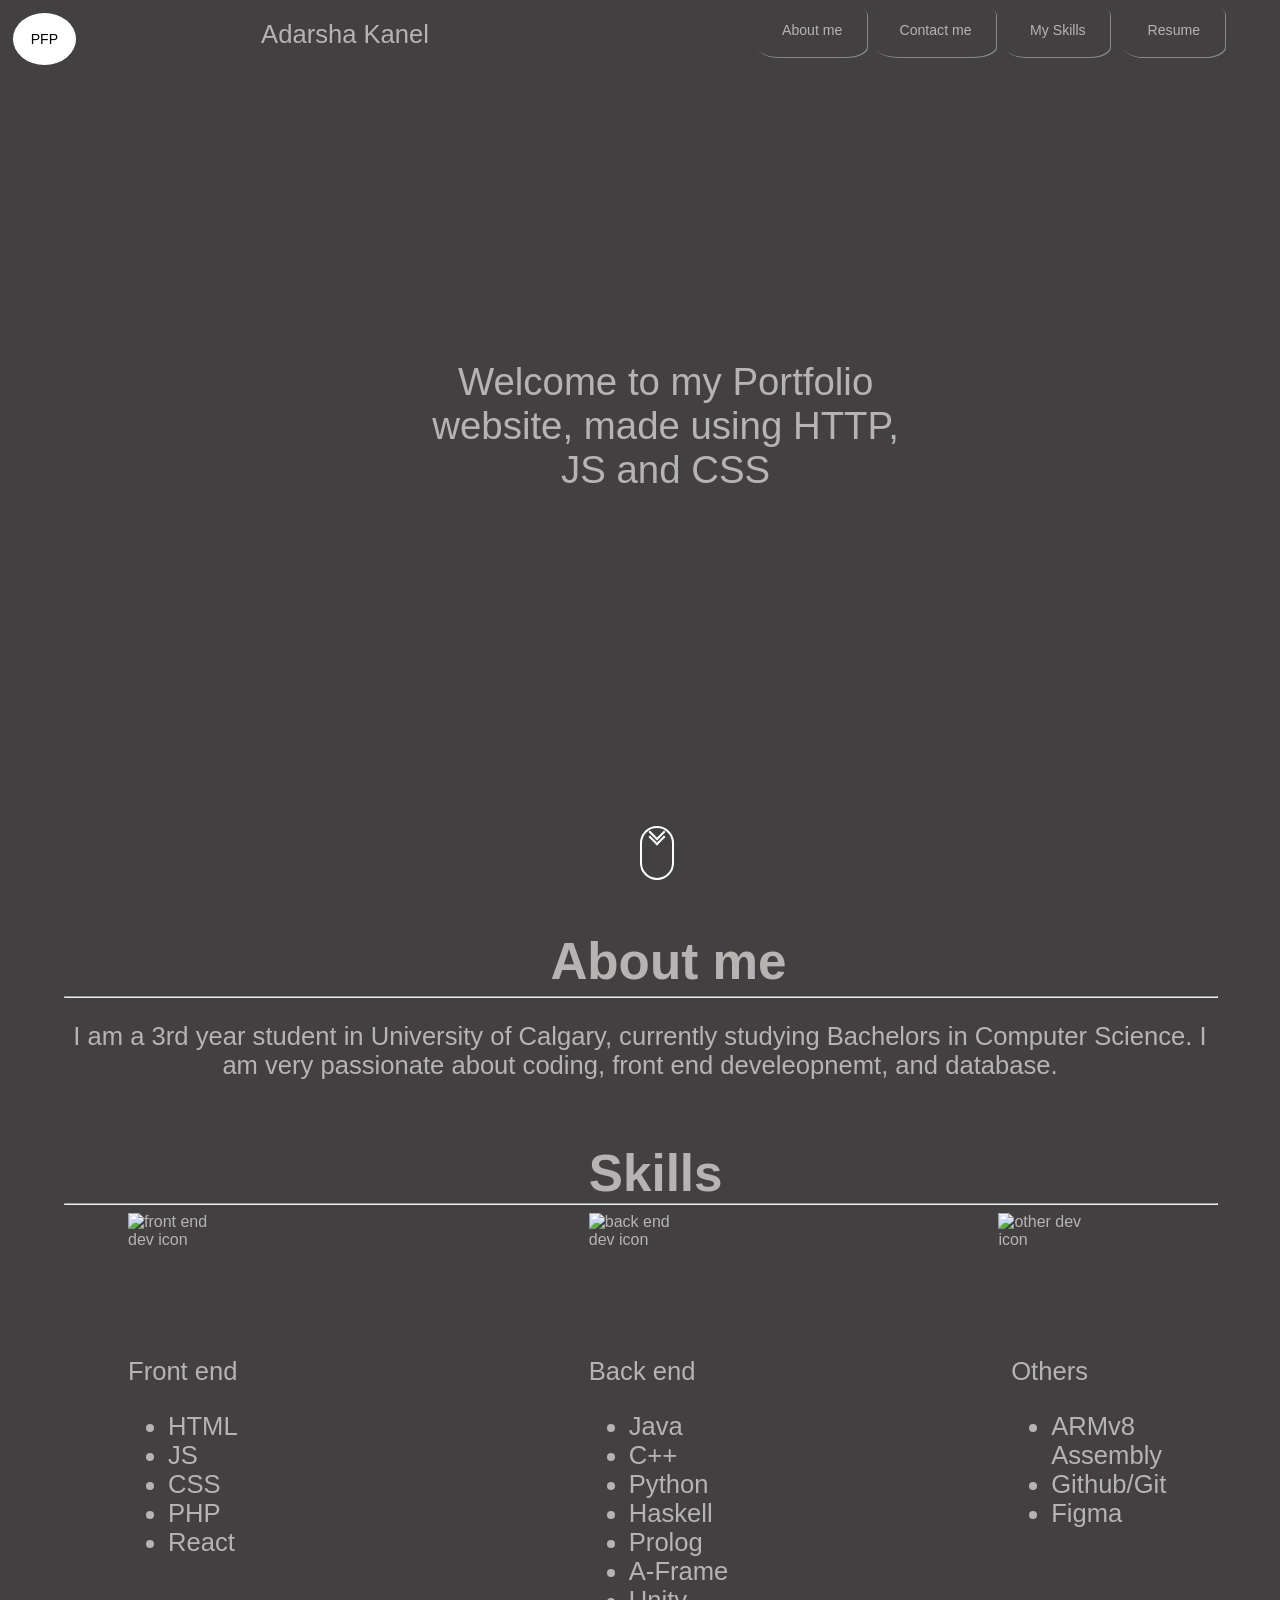
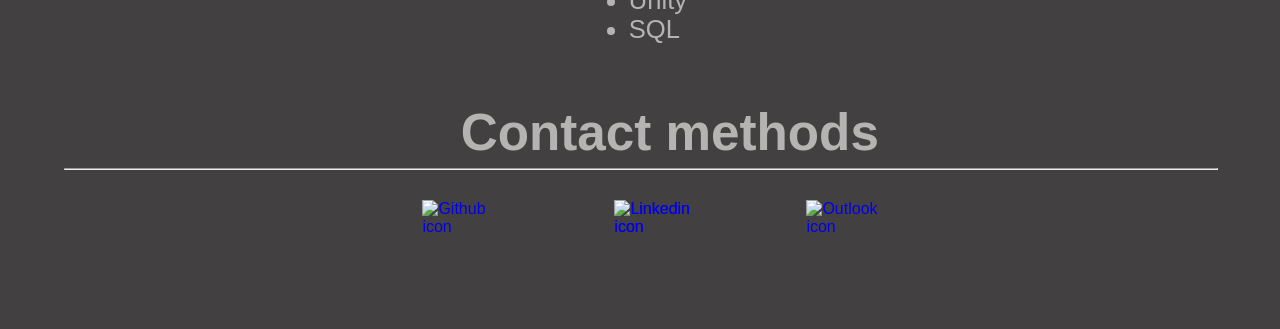
==== index.html @ b249b9e1 "commit" ====
<!DOCTYPE html>
<html lang="en">

<head>
    <meta charset="UTF-8">
    <meta http-equiv="X-UA-Compatible" content="IE=edge">
    <meta name="viewport" content="width=device-width, initial-scale=1.0">
    <link rel="stylesheet" href="styles.css">
    <title>Document</title>
</head>

<body id="top" onLoad="window.scroll(5, 0)" class="WebContainer">
    <header>
        <nav class="navigator">
            <a href="#top" class="navi">
                <div class="pfp"> PFP</div>
            </a>
            <a href="#ct" class="navi">
                <div class="header_icon1" id="contact"> Contact me </div>
            </a>
            <a href="#scroll" class="navi">
                <div class="header_icon2" id="about"> About me</div>
            </a>
            <a href="#about_description" class="navi">
                <div class="header_icon3" id="skills"> My Skills</div>
            </a>
            <a href="resume.pdf" class="navi" target="_blank">
                <div class="header_icon4" id="resume">Resume</div>
            </a>
            <div class="name">
                <p>Adarsha Kanel</p>
            </div>
        </nav>

    </header>
    <div class="intro">Welcome to my Portfolio website, made using HTTP, JS and CSS </div>
    <a href="#scroll" class="navi">
        <div class="scroll_down" id="scroll"></div>
    </a>
    <div class="my_info" id="About2">
        <h1 id="about_title">About me</h1>
        <hr id="lines">
        <p id="about_description">I am a 3rd year student in University of Calgary, currently studying
            Bachelors in Computer
            Science. I am very passionate about coding,
            front end develeopnemt, and database.</p>
        <h2 id="sk">Skills</h2>
        <hr id="line">
        <div id="front_image"><img
                src="https://cdn1.iconfinder.com/data/icons/creative-design-honey-vol-2/64/WEB_DESIGN-512.png"
                alt="front end dev icon" id="actual_img"></div>
        <div id="back_end_image"><img
                src="https://ernestogaldamez.com/wp-content/uploads/2018/08/blubird-department-icon-webdevelopment.png"
                alt="back end dev icon" id="actual_img"></div>
        <div id="other_image"><img src="https://cdn.iconscout.com/icon/free/png-256/developer-2309906-1943816.png"
                alt="other dev icon" id="actual_img"></div>
        <div id="inline">
            <p>Front end</p>
            <ul id="inline_column1">
                <li>HTML</li>
                <li>JS</li>
                <li>CSS</li>
                <li>PHP</li>
                <li>React</li>
            </ul>
        </div>
        <div id="inline2">
            <p>Back end</p>
            <ul>
                <li>Java</li>
                <li>C++</li>
                <li>Python</li>
                <li>Haskell</li>
                <li>Prolog</li>
                <li>A-Frame</li>
                <li>Unity</li>
                <li>SQL</li>
            </ul>
        </div>
        <div id="inline3">
            <p>Others</p>
            <ul>
                <li>ARMv8 Assembly</li>
                <li>Github/Git</li>
                <li>Figma</li>
            </ul>
        </div>
        <h2 id="ct">Contact methods</h2>
        <hr id="line2">
        <a href="https://github.com/adarshakanel" target="_blank">
            <div id="git">
                <img src="https://image.flaticon.com/icons/png/512/25/25231.png" alt="Github icon" id="contact_img">
            </div>
        </a>

        <a href="https://www.linkedin.com/in/adarsha-kanel-841274207/" target="_blank">
            <div id="linked">
                <img src="https://image.flaticon.com/icons/png/512/174/174857.png" alt="Linkedin icon" id="contact_img">
            </div>
        </a>

        <a href="https://www.linkedin.com/in/adarsha-kanel-841274207/" target="_blank">
            <div id="linked">
                <img src="https://image.flaticon.com/icons/png/512/174/174857.png" alt="Linkedin icon" id="contact_img">
            </div>
        </a>
        <a href="mailto: adarsha.kanel@ucalgary.ca" target="_blank">
            <div id="outlook">
                <img src="https://findicons.com/files/icons/2795/office_2013_hd/2000/outlook.png" alt="Outlook icon"
                    id="contact_img">
            </div>
        </a>
        <div class="footer_indent"></div>
    </div>
</body>

</html>
---- styles.css ----
body{
    margin:0px;
    background-color: rgb(66, 64, 64);
    color: rgb(182, 179, 179);
    background-image:url(https://images.unsplash.com/photo-1547149600-a6cdf8fce60c?ixid=MnwxMjA3fDB8MHxwaG90by1wYWdlfHx8fGVufDB8fHx8&ixlib=rb-1.2.1&auto=format&fit=crop&w=634&q=80);
    font-family: sans-serif ;
}

.WebContainer{
    width:100%;
    height:auto;
}

.navigator{
    position: fixed;
    padding: 1%;
    z-index: 2;
    width:100%;
    background-image:url(https://images.unsplash.com/photo-1547149600-a6cdf8fce60c?ixid=MnwxMjA3fDB8MHxwaG90by1wYWdlfHx8fGVufDB8fHx8&ixlib=rb-1.2.1&auto=format&fit=crop&w=634&q=80);
    margin: 0%, 100%, 10%, 100%;
    font-size: 1.1vw;

}

.navigator .pfp{
    display: inline-block;
    position: relative;
    background-color: white;
    transition: .5s;
    padding: 1.4% 1.4% 1.4% 1.4%;
    border-radius: 50%;
    top:0%;
}

.navigator .name{
    position: absolute;
    display: inline-block;
    font-size: 2vw;
    left: 20%;
    margin: -1% 0 0 0;
    top: 10%;

}

.navigator .header_icon1, .navigator .header_icon2, .navigator .header_icon3, .navigator .header_icon4{
    display: inline-block;
    position: absolute;
    color: rgb(182, 179, 179);
    transition: .5s ease-in-out;
    padding: 1.4% 1.9% 1.4% 1.9%;
    border-radius: 20%;
    margin: 0% 5% 0 0;
    box-shadow: 1px 1px #888888;
    top: 5%;

}

.navigator .header_icon1{
    left: 67%;

}
.navigator .header_icon2{
    left: 58%;

}
.navigator .header_icon3{
    left: 77%;

}
.navigator .header_icon4{
    left: 86%;
}
.pfp:hover{
    transform:scale(1.1);
}

html {
    scroll-behavior: smooth;
}

.navi{
    text-decoration: none;
    color: black;
}

.header_icon1:hover, .header_icon2:hover, .header_icon3:hover, .header_icon4:hover{
    transform:scale(1.1);
    color:rgb(177, 90, 9);
    text-shadow: 0.05vw 0.05vw rgb(7, 0, 0);
}

.header_icon1:after, .header_icon2:after, .header_icon3:after, .header_icon4:after{
    content: '';
    display: block;
    height: 0.01vw;
    width: 0;
    background: transparent;
    transition: width 1s ease, background-color .5s ease;
}

.header_icon1:hover:after, .header_icon2:hover:after, .header_icon3:hover:after, .header_icon4:hover:after{
    width: 100%;
    background:rgb(177, 90, 9);
    transition: width 0.6s ease, background-color .5s ease;
}

.header_icon1:active, .header_icon2:active, .header_icon3:active, .header_icon4:active{
    background-color:rgb(133, 112, 112);
}

.intro{
    position: absolute;
    left: 32%;
    padding: 0 0 30% 0;
    top: 40%;
    font-size: 3vw;
    width: 40%;
    text-align: center;
}


.my_info{
    position:absolute;
    padding: 5% 0 0 0;
    top:105%;
    width: 100%;
}

.my_info #about_title{
    position: absolute;
    left: 43%;
    top: 0%;
    margin: -1% 0 10% 0;
    font-size: 4vw;
}

.my_info #lines{
    position:absolute;
    top: 0%;
    width: 90%;
    margin: 4% 15% 0 5%;
}

.my_info #about_description{
    margin: 1% 5% 5% 5%;
    font-size: 2vw;
    text-align: center;
}

.my_info #sk{
    position:absolute;
    left: 46%;
    margin: 0 0 50px 0;
    top: 100%;
    font-size: 4vw;

}
.my_info #line{
    position:absolute;
    top: 130%;
    width: 90%;
    margin: 0% 15% 0 5%;
}

.my_info #inline{
    position: absolute;
    margin: 10%;
    top: 130%;
    font-size: 2vw;

}

/* .my_info #inline #inline_column1{
    left:-10%;
} */
.my_info #inline2{
    position: absolute;
    left: 36%;
    margin: 10%;
    top: 130%;
    font-size: 2vw;

}

.my_info #inline3{
    position: absolute;
    left: 69%;
    margin: 10%;
    top: 130%;
    font-size: 2vw;

}

.my_info #actual_img{
    position: absolute;
    width: 7.5%;
    height: 60%;
    top: 135%;
}

.my_info #front_image #actual_img{
    margin: 0 0 5% 0;
    left: 10%;
}

.my_info #back_end_image #actual_img{
    left: 46%;
}
.my_info #other_image #actual_img{
    left: 78%;
}

.my_info #ct{
    font-size: 4vw;
    display: block;
    position: absolute;
    left: 36%;
    top: 360%;
}

.my_info #line2{
    position:absolute;
    width: 90%;
    top: 410%;
    left: 5%;
}

.my_info #contact_img{
    top: 430%;
    transition: .5s;
    width: 7%;
}

.my_info #git #contact_img{
    display: inline;
    position: absolute;
    left: 33%;
    margin: 0 1% 0 0;

}

.my_info #linked #contact_img{
    display: inline;
    position: absolute;
    left: 48%;
    margin: 0 0 0 0;

}

.my_info #outlook #contact_img{
    display: inline;
    position: absolute;
    left: 63%;
    margin: 0 1% 0 0;
}

.my_info #contact_img:hover{
    transform:scale(1.1);
}

.my_info .footer_indent{
    position: absolute;
    width:15%;
    height: 15%;
    top: 480%;
}

.scroll_down{
    height: 50px;
    width: 30px;
    border: 2px solid white;
    position: absolute;
    left: 50%;
    bottom: 20px;
    border-radius: 50px;
    cursor: pointer;
    transition-duration: 0.5s;
}

.scroll_down::before,
.scroll_down::after{
    content:'';
    position: absolute;
    top: 20%;
    left: 50%;
    border: 2px solid white;
    height: 10px;
    width: 10px;
    transform: translate(-50%, -100%) rotate(45deg);
    border-top:transparent;
    border-left:transparent;
    animation: scroll-down 1s ease-in-out infinite;
}

.scroll_down:hover{
    transform: scale(1.2);
}

.scroll_down::after{
    top:30%;
    animation-delay: .3s;
}

@keyframes scroll-down {
    0%{
        opacity: 0;
    }30%{
        opacity: 1;
    }60%{
        opacity:1;
    }100%{
        opacity: 0;
        top:90%;
    }
}
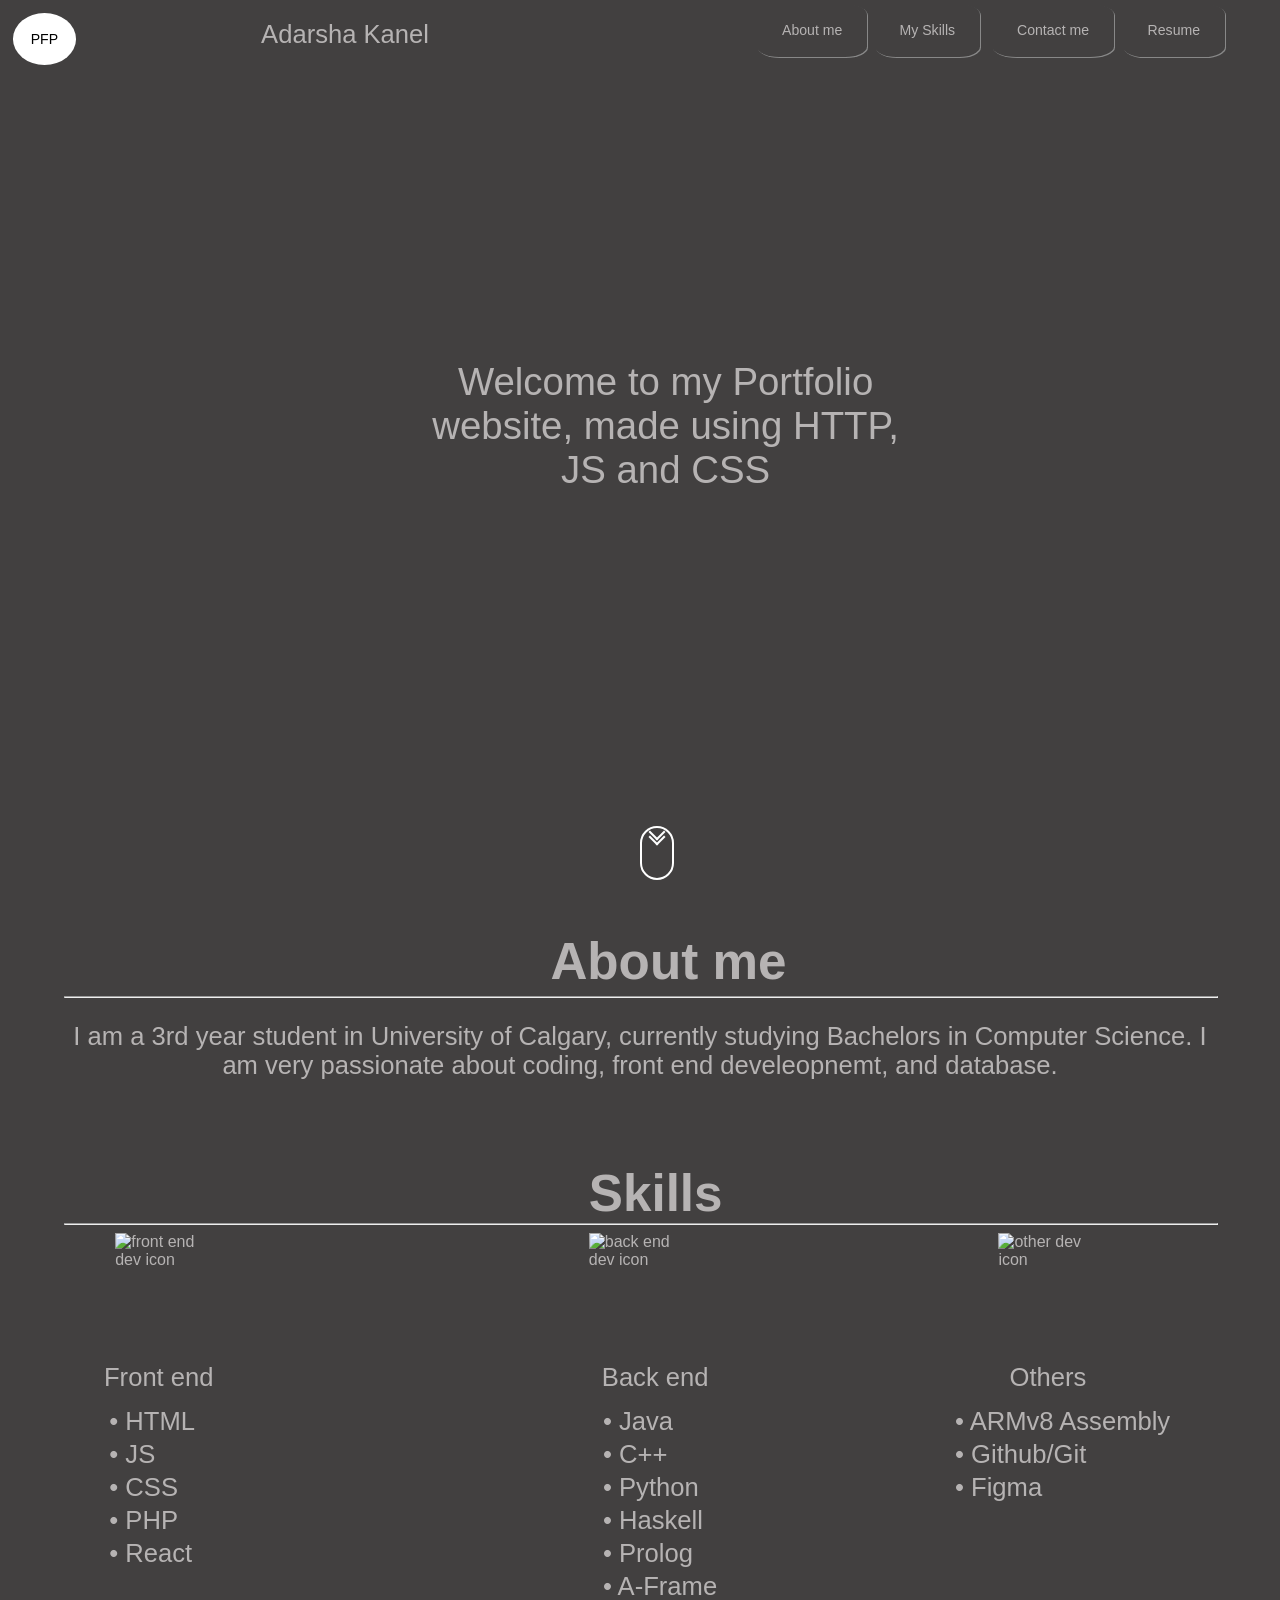
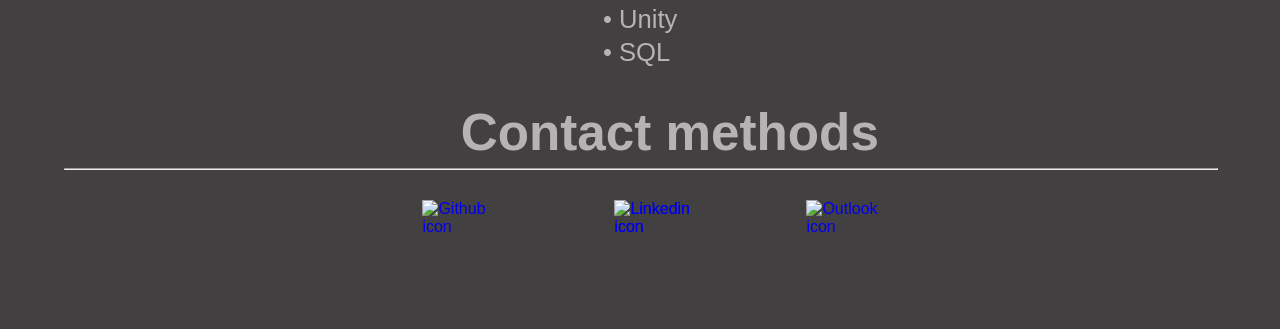
==== commit 2a58cba6: "commit" ====
--- a/index.html
+++ b/index.html
@@ -54,37 +54,57 @@
                 alt="back end dev icon" id="actual_img"></div>
         <div id="other_image"><img src="https://cdn.iconscout.com/icon/free/png-256/developer-2309906-1943816.png"
                 alt="other dev icon" id="actual_img"></div>
-        <div id="inline">
-            <p>Front end</p>
-            <ul id="inline_column1">
-                <li>HTML</li>
-                <li>JS</li>
-                <li>CSS</li>
-                <li>PHP</li>
-                <li>React</li>
-            </ul>
-        </div>
-        <div id="inline2">
-            <p>Back end</p>
-            <ul>
-                <li>Java</li>
-                <li>C++</li>
-                <li>Python</li>
-                <li>Haskell</li>
-                <li>Prolog</li>
-                <li>A-Frame</li>
-                <li>Unity</li>
-                <li>SQL</li>
-            </ul>
-        </div>
-        <div id="inline3">
-            <p>Others</p>
-            <ul>
-                <li>ARMv8 Assembly</li>
-                <li>Github/Git</li>
-                <li>Figma</li>
-            </ul>
-        </div>
+
+        <table id="whole_table">
+            <tr>
+                <td id="inline"> Front end
+                </td>
+                <td id="inline2"> Back end
+                </td>
+                <td id="inline3"> Others
+                </td>
+            </tr>
+            <tr>
+                <td id="row1"> &#8226 HTML</td>
+                <td id="row2"> &#8226 Java</td>
+                <td id="row3"> &#8226 ARMv8 Assembly</td>
+            </tr>
+            <tr id="row">
+                <td id="row1"> &#8226 JS</td>
+                <td id="row2"> &#8226 C++</td>
+                <td id="row3"> &#8226 Github/Git</td>
+            </tr>
+            <tr id="row">
+                <td id="row1"> &#8226 CSS</td>
+                <td id="row2"> &#8226 Python</td>
+                <td id="row3"> &#8226 Figma</td>
+            </tr>
+            <tr id="row">
+                <td id="row1"> &#8226 PHP</td>
+                <td id="row2"> &#8226 Haskell</td>
+                <td id="row3"></td>
+            </tr>
+            <tr id="row">
+                <td id="row1"> &#8226 React</td>
+                <td id="row2"> &#8226 Prolog</td>
+                <td id="row3"></td>
+            </tr>
+            <tr id="row">
+                <td id="row1"></td>
+                <td id="row2"> &#8226 A-Frame</td>
+                <td id="row3"></td>
+            </tr>
+            <tr id="row">
+                <td id="row1"></td>
+                <td id="row2"> &#8226 Unity</td>
+                <td id="row3"></td>
+            </tr>
+            <tr id="row">
+                <td id="row1"></td>
+                <td id="row2"> &#8226 SQL</td>
+                <td id="row3"></td>
+            </tr>
+        </table>
         <h2 id="ct">Contact methods</h2>
         <hr id="line2">
         <a href="https://github.com/adarshakanel" target="_blank">
--- a/styles.css
+++ b/styles.css
@@ -56,17 +56,15 @@
 }
 
 .navigator .header_icon1{
-    left: 67%;
-
+    left: 76%;
 }
 .navigator .header_icon2{
     left: 58%;
-
 }
 .navigator .header_icon3{
-    left: 77%;
-
-}
+    left: 67%;
+}
+
 .navigator .header_icon4{
     left: 86%;
 }
@@ -151,56 +149,73 @@
     position:absolute;
     left: 46%;
     margin: 0 0 50px 0;
-    top: 100%;
+    top: 110%;
     font-size: 4vw;
 
 }
 .my_info #line{
     position:absolute;
-    top: 130%;
+    top: 140%;
     width: 90%;
     margin: 0% 15% 0 5%;
 }
 
 .my_info #inline{
     position: absolute;
-    margin: 10%;
-    top: 130%;
-    font-size: 2vw;
-
-}
-
-/* .my_info #inline #inline_column1{
-    left:-10%;
-} */
+    top: -15%;
+    left: 24%;
+    font-size: 2vw;
+
+}
+
 .my_info #inline2{
     position: absolute;
-    left: 36%;
-    margin: 10%;
-    top: 130%;
-    font-size: 2vw;
-
+    top: -15%;
+    left: 140%;
+    font-size: 2vw;
+    width: 40%;
 }
 
 .my_info #inline3{
     position: absolute;
-    left: 69%;
-    margin: 10%;
-    top: 130%;
-    font-size: 2vw;
-
+    top: -15%;
+    left: 235%;
+    font-size: 2vw;
+}
+
+.my_info #whole_table{
+    position: absolute;
+    top: 230%;
+    font-size: 2vw;
+}
+
+.my_info #row1{
+    position: relative;
+    left: 25%;
+    list-style-type:circle;
+}
+
+.my_info #row2{
+    position: relative;
+    left: 120%;
+}
+
+.my_info #row3{
+    position: relative;
+    left: 175%;
 }
 
 .my_info #actual_img{
     position: absolute;
     width: 7.5%;
     height: 60%;
-    top: 135%;
-}
+    top: 145%;
+}
+
 
 .my_info #front_image #actual_img{
     margin: 0 0 5% 0;
-    left: 10%;
+    left: 9%;
 }
 
 .my_info #back_end_image #actual_img{
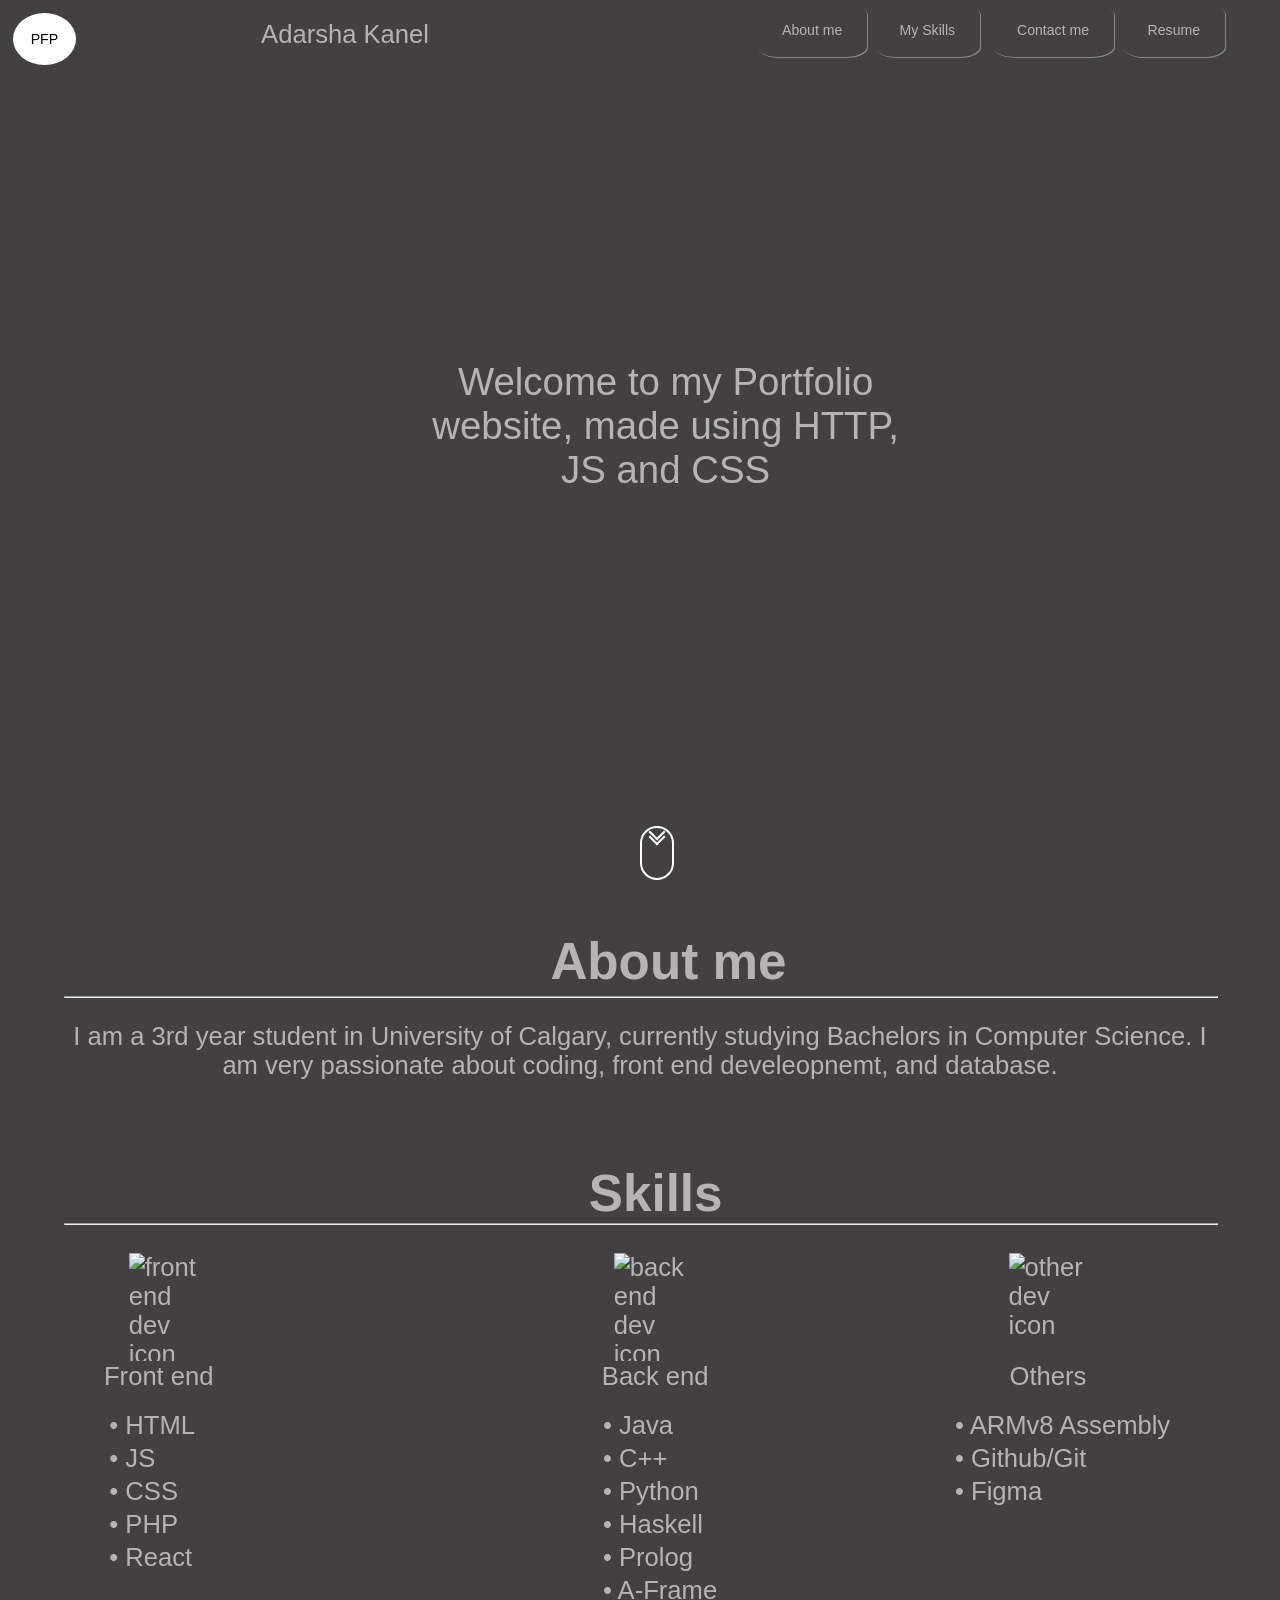
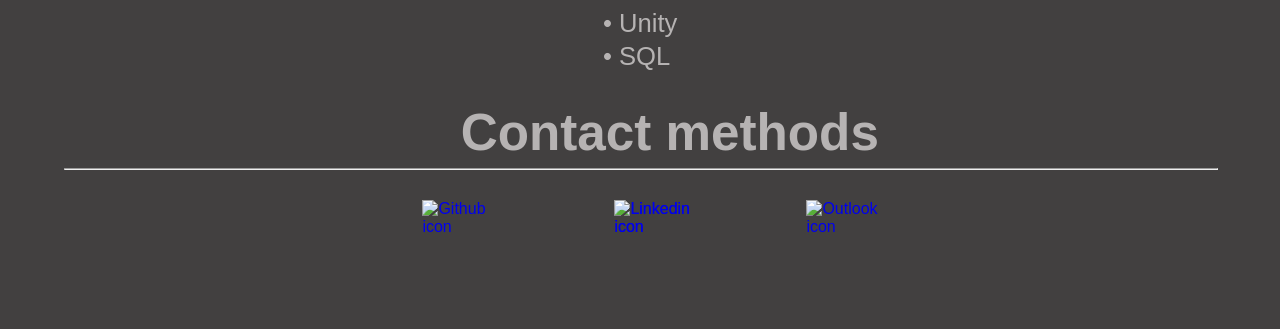
==== commit 98e5daa2: "update" ====
--- a/index.html
+++ b/index.html
@@ -46,16 +46,27 @@
             front end develeopnemt, and database.</p>
         <h2 id="sk">Skills</h2>
         <hr id="line">
-        <div id="front_image"><img
+        <!-- <div id="front_image"><img
                 src="https://cdn1.iconfinder.com/data/icons/creative-design-honey-vol-2/64/WEB_DESIGN-512.png"
                 alt="front end dev icon" id="actual_img"></div>
         <div id="back_end_image"><img
                 src="https://ernestogaldamez.com/wp-content/uploads/2018/08/blubird-department-icon-webdevelopment.png"
                 alt="back end dev icon" id="actual_img"></div>
         <div id="other_image"><img src="https://cdn.iconscout.com/icon/free/png-256/developer-2309906-1943816.png"
-                alt="other dev icon" id="actual_img"></div>
+                alt="other dev icon" id="actual_img"></div> -->
 
         <table id="whole_table">
+            <tr>
+                <td id="front_image"><img
+                        src="https://cdn1.iconfinder.com/data/icons/creative-design-honey-vol-2/64/WEB_DESIGN-512.png"
+                        alt="front end dev icon" id="actual_img"></td>
+                <td id="back_end_image"><img
+                        src="https://ernestogaldamez.com/wp-content/uploads/2018/08/blubird-department-icon-webdevelopment.png"
+                        alt="back end dev icon" id="actual_img"></td>
+                <td id="other_image"><img
+                        src="https://cdn.iconscout.com/icon/free/png-256/developer-2309906-1943816.png"
+                        alt="other dev icon" id="actual_img"></td>
+            </tr>
             <tr>
                 <td id="inline"> Front end
                 </td>
--- a/styles.css
+++ b/styles.css
@@ -207,22 +207,22 @@
 
 .my_info #actual_img{
     position: absolute;
-    width: 7.5%;
-    height: 60%;
-    top: 145%;
+    width: 20%;
+    height: 40%;
+    top: -55%;
 }
 
 
 .my_info #front_image #actual_img{
     margin: 0 0 5% 0;
-    left: 9%;
+    left: 30%;
 }
 
 .my_info #back_end_image #actual_img{
-    left: 46%;
+    left: 143%;
 }
 .my_info #other_image #actual_img{
-    left: 78%;
+    left: 235%;
 }
 
 .my_info #ct{
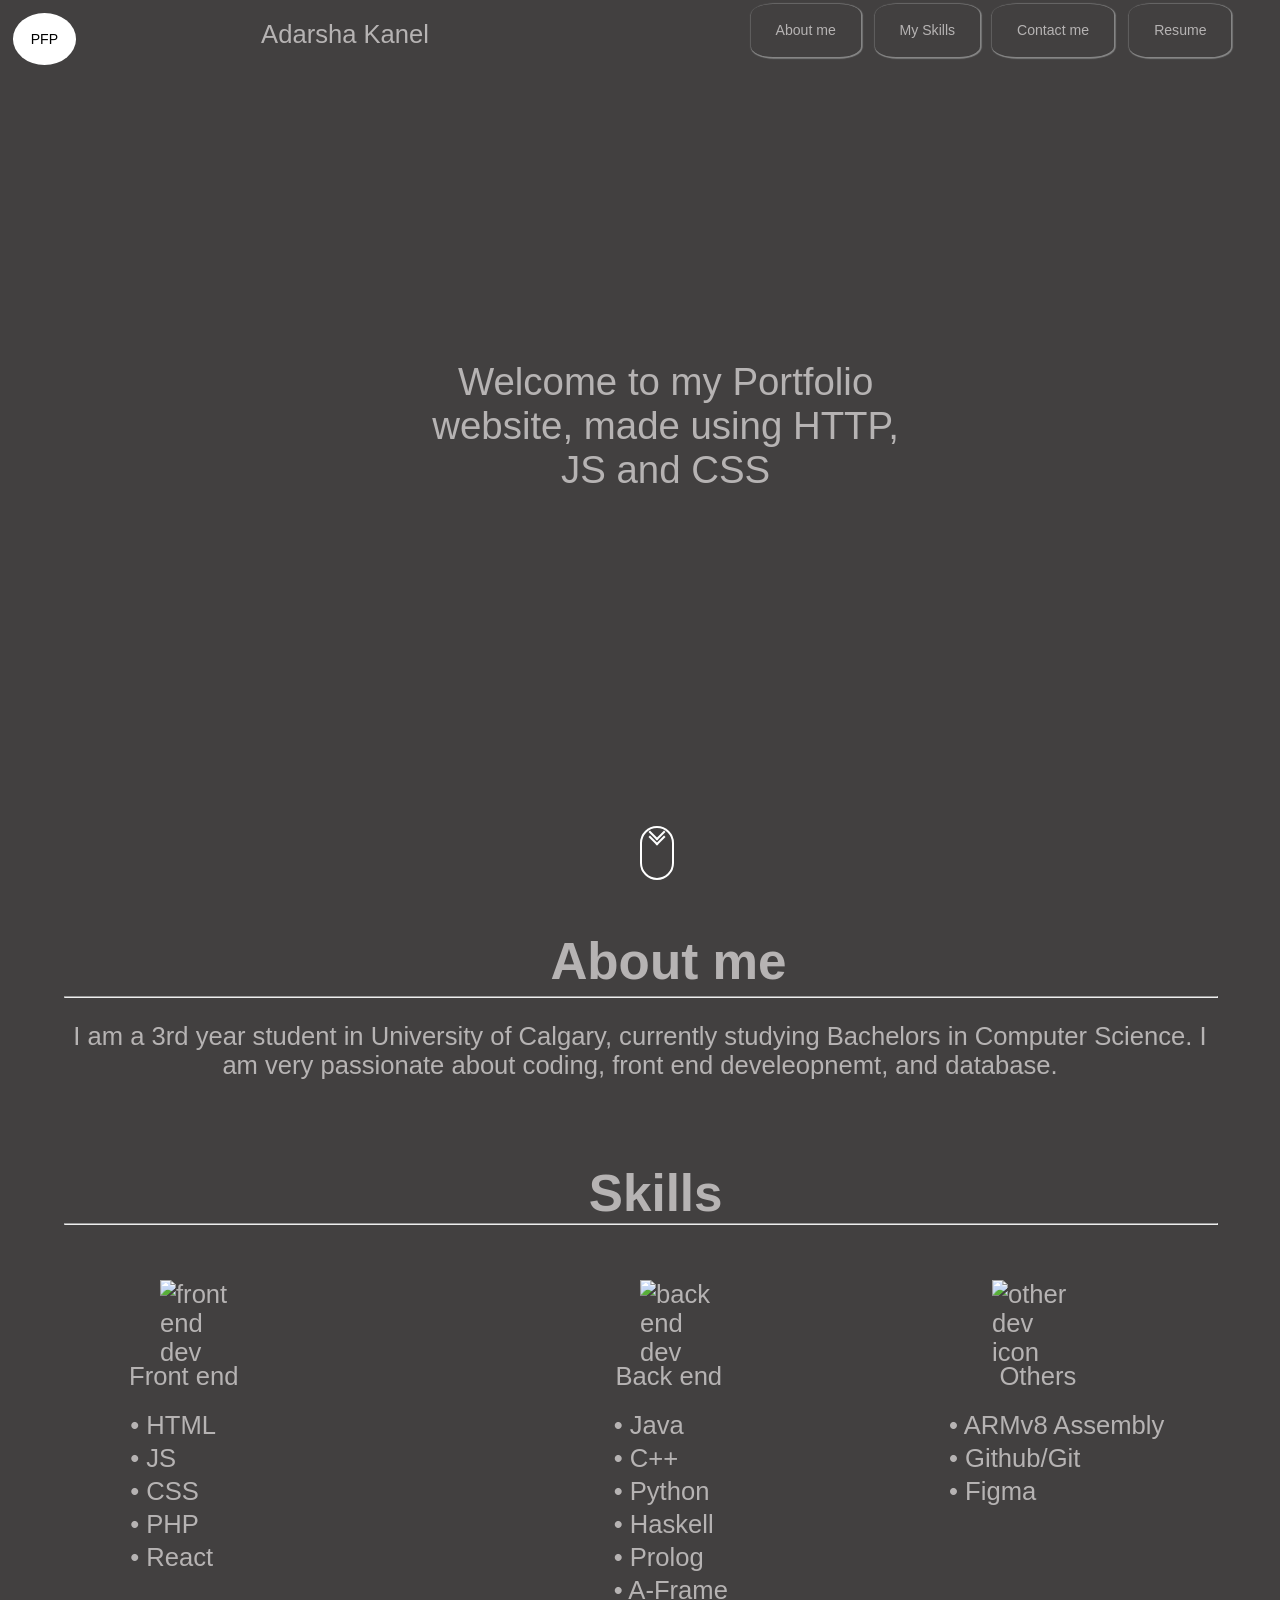
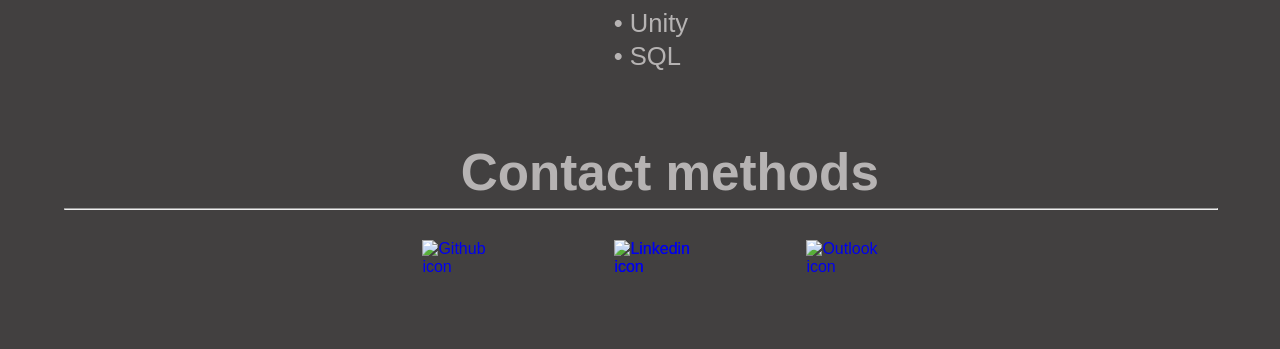
==== commit 1e2b9f21: "commit" ====
--- a/index.html
+++ b/index.html
@@ -6,7 +6,7 @@
     <meta http-equiv="X-UA-Compatible" content="IE=edge">
     <meta name="viewport" content="width=device-width, initial-scale=1.0">
     <link rel="stylesheet" href="styles.css">
-    <title>Document</title>
+    <title>My portfolio website</title>
 </head>
 
 <body id="top" onLoad="window.scroll(5, 0)" class="WebContainer">
@@ -46,14 +46,6 @@
             front end develeopnemt, and database.</p>
         <h2 id="sk">Skills</h2>
         <hr id="line">
-        <!-- <div id="front_image"><img
-                src="https://cdn1.iconfinder.com/data/icons/creative-design-honey-vol-2/64/WEB_DESIGN-512.png"
-                alt="front end dev icon" id="actual_img"></div>
-        <div id="back_end_image"><img
-                src="https://ernestogaldamez.com/wp-content/uploads/2018/08/blubird-department-icon-webdevelopment.png"
-                alt="back end dev icon" id="actual_img"></div>
-        <div id="other_image"><img src="https://cdn.iconscout.com/icon/free/png-256/developer-2309906-1943816.png"
-                alt="other dev icon" id="actual_img"></div> -->
 
         <table id="whole_table">
             <tr>
--- a/styles.css
+++ b/styles.css
@@ -50,7 +50,7 @@
     padding: 1.4% 1.9% 1.4% 1.9%;
     border-radius: 20%;
     margin: 0% 5% 0 0;
-    box-shadow: 1px 1px #888888;
+    box-shadow: 0.05vw 0.05vw 0.08vw 0.08vw #888888;
     top: 5%;
 
 }
@@ -59,14 +59,14 @@
     left: 76%;
 }
 .navigator .header_icon2{
-    left: 58%;
+    left: 57.5%;
 }
 .navigator .header_icon3{
     left: 67%;
 }
 
 .navigator .header_icon4{
-    left: 86%;
+    left: 86.5%;
 }
 .pfp:hover{
     transform:scale(1.1);
@@ -85,6 +85,8 @@
     transform:scale(1.1);
     color:rgb(177, 90, 9);
     text-shadow: 0.05vw 0.05vw rgb(7, 0, 0);
+    border: 0.05vw solid;
+    border-color: rgb(175, 174, 174);
 }
 
 .header_icon1:after, .header_icon2:after, .header_icon3:after, .header_icon4:after{
@@ -160,69 +162,73 @@
     margin: 0% 15% 0 5%;
 }
 
-.my_info #inline{
+
+.my_info #whole_table{
+    position: absolute;
+    top: 230%;
+    font-size: 2vw;
+    height: auto;
+    width: 50%;
+}
+
+.my_info #whole_table #inline{
     position: absolute;
     top: -15%;
-    left: 24%;
-    font-size: 2vw;
-
-}
-
-.my_info #inline2{
+    left: 20%;
+    font-size: 2vw;
+
+}
+
+.my_info #whole_table #inline2{
     position: absolute;
     top: -15%;
-    left: 140%;
+    left: 96%;
     font-size: 2vw;
     width: 40%;
 }
 
-.my_info #inline3{
+.my_info #whole_table #inline3{
     position: absolute;
     top: -15%;
-    left: 235%;
-    font-size: 2vw;
-}
-
-.my_info #whole_table{
-    position: absolute;
-    top: 230%;
-    font-size: 2vw;
-}
-
-.my_info #row1{
+    left: 156%;
+    font-size: 2vw;
+}
+
+
+.my_info #whole_table #row1{
     position: relative;
-    left: 25%;
+    left: 20%;
     list-style-type:circle;
 }
 
-.my_info #row2{
+.my_info #whole_table #row2{
     position: relative;
-    left: 120%;
+    left: 75%;
 }
 
 .my_info #row3{
     position: relative;
-    left: 175%;
-}
-
-.my_info #actual_img{
-    position: absolute;
-    width: 20%;
-    height: 40%;
-    top: -55%;
-}
-
-
-.my_info #front_image #actual_img{
+    left: 100%;
+}
+
+.my_info #whole_table #actual_img{
+    position: absolute;
+    width: 12%;
+    height: 30%;
+    top: -45%;
+}
+
+
+.my_info #whole_table #front_image #actual_img{
     margin: 0 0 5% 0;
-    left: 30%;
-}
-
-.my_info #back_end_image #actual_img{
-    left: 143%;
-}
-.my_info #other_image #actual_img{
-    left: 235%;
+    left: 25%;
+}
+
+.my_info #whole_table #back_end_image #actual_img{
+    left: 100%;
+}
+.my_info #whole_table #other_image #actual_img{
+    left: 155%;
 }
 
 .my_info #ct{
@@ -230,18 +236,18 @@
     display: block;
     position: absolute;
     left: 36%;
-    top: 360%;
+    top: 380%;
 }
 
 .my_info #line2{
     position:absolute;
     width: 90%;
-    top: 410%;
+    top: 430%;
     left: 5%;
 }
 
 .my_info #contact_img{
-    top: 430%;
+    top: 450%;
     transition: .5s;
     width: 7%;
 }
@@ -277,7 +283,7 @@
     position: absolute;
     width:15%;
     height: 15%;
-    top: 480%;
+    top: 490%;
 }
 
 .scroll_down{
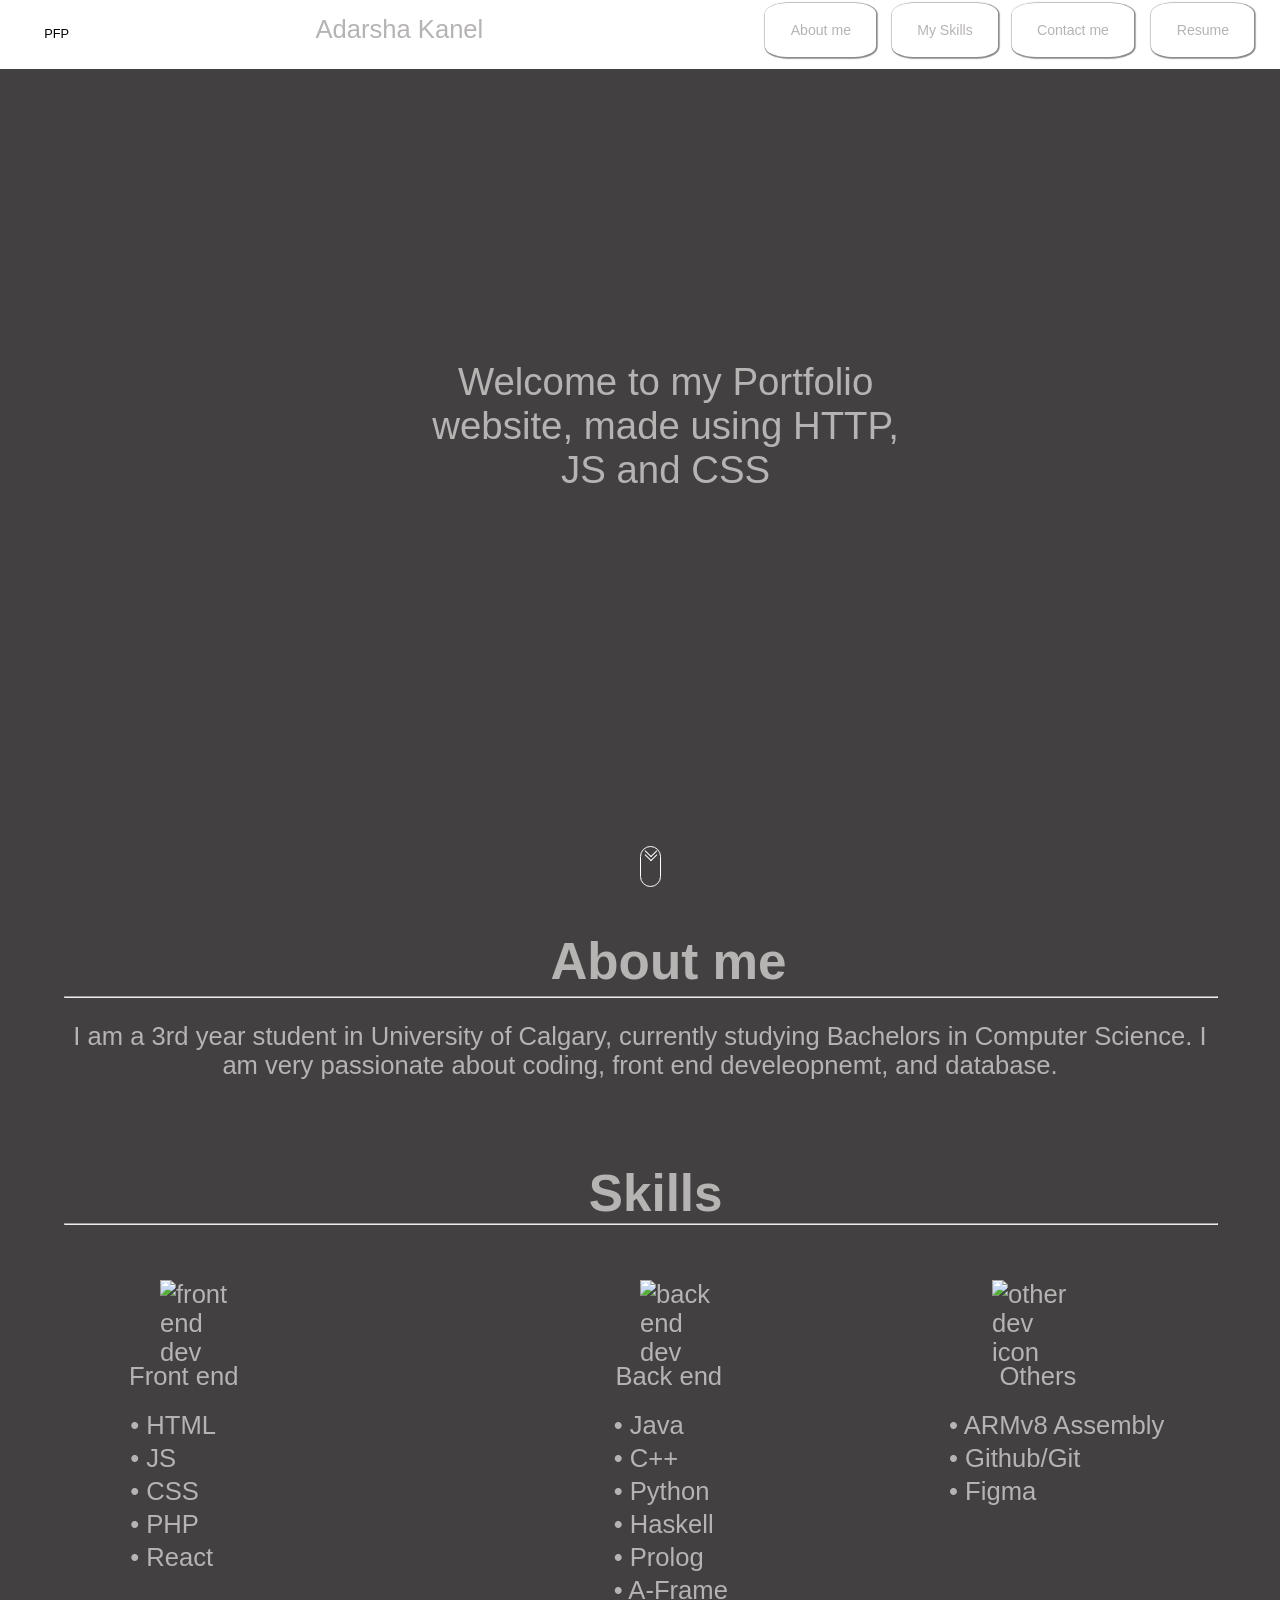
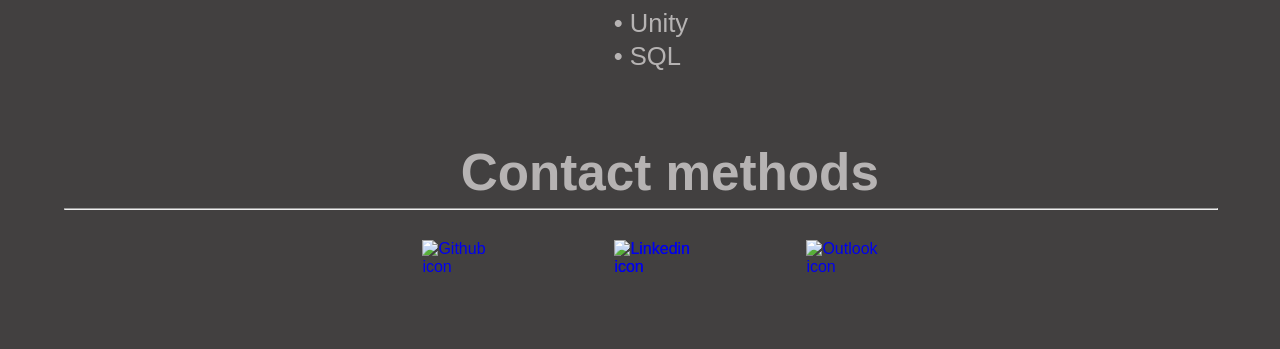
==== commit 5eb39e18: "commit" ====
--- a/index.html
+++ b/index.html
@@ -16,16 +16,16 @@
                 <div class="pfp"> PFP</div>
             </a>
             <a href="#ct" class="navi">
-                <div class="header_icon1" id="contact"> Contact me </div>
+                <div class="header_icon1"> Contact me </div>
             </a>
             <a href="#scroll" class="navi">
-                <div class="header_icon2" id="about"> About me</div>
+                <div class="header_icon2"> About me</div>
             </a>
             <a href="#about_description" class="navi">
-                <div class="header_icon3" id="skills"> My Skills</div>
+                <div class="header_icon3"> My Skills</div>
             </a>
             <a href="resume.pdf" class="navi" target="_blank">
-                <div class="header_icon4" id="resume">Resume</div>
+                <div class="header_icon4">Resume</div>
             </a>
             <div class="name">
                 <p>Adarsha Kanel</p>
--- a/styles.css
+++ b/styles.css
@@ -11,38 +11,55 @@
     height:auto;
 }
 
+body .navigator{
+    font-size: 1vw;;
+    width:100%;
+    background-color: white;
+    padding: 2%;
+    text-align: center;
+    justify-content: left;
+}
+
 .navigator{
     position: fixed;
-    padding: 1%;
+    padding: 0%;
     z-index: 2;
     width:100%;
+    height: 2%;;
     background-image:url(https://images.unsplash.com/photo-1547149600-a6cdf8fce60c?ixid=MnwxMjA3fDB8MHxwaG90by1wYWdlfHx8fGVufDB8fHx8&ixlib=rb-1.2.1&auto=format&fit=crop&w=634&q=80);
-    margin: 0%, 100%, 10%, 100%;
     font-size: 1.1vw;
-
+}
+
+a{
+    width: 10%;
+    margin: 0 0 0 0;
 }
 
 .navigator .pfp{
-    display: inline-block;
-    position: relative;
+    position: absolute;
     background-color: white;
-    transition: .5s;
+    top: 10%;
+    border-radius: 50%;
     padding: 1.4% 1.4% 1.4% 1.4%;
-    border-radius: 50%;
-    top:0%;
+    transition: .5s ease-in-out;
+}
+
+.pfp:hover{
+    transform:scale(1.1);
 }
 
 .navigator .name{
     position: absolute;
-    display: inline-block;
-    font-size: 2vw;
+    width: 20%;
+    top: -15%;
     left: 20%;
-    margin: -1% 0 0 0;
-    top: 10%;
-
-}
+    font-size: 2vw;
+}
+
 
 .navigator .header_icon1, .navigator .header_icon2, .navigator .header_icon3, .navigator .header_icon4{
+    font-size: 1.1vw;
+    text-align: center;
     display: inline-block;
     position: absolute;
     color: rgb(182, 179, 179);
@@ -52,7 +69,6 @@
     margin: 0% 5% 0 0;
     box-shadow: 0.05vw 0.05vw 0.08vw 0.08vw #888888;
     top: 5%;
-
 }
 
 .navigator .header_icon1{
@@ -68,9 +84,7 @@
 .navigator .header_icon4{
     left: 86.5%;
 }
-.pfp:hover{
-    transform:scale(1.1);
-}
+
 
 html {
     scroll-behavior: smooth;
@@ -287,13 +301,13 @@
 }
 
 .scroll_down{
-    height: 50px;
-    width: 30px;
-    border: 2px solid white;
+    height: 3vw;
+    width: 1.5vw;
+    border: 0.01vw solid white;
     position: absolute;
     left: 50%;
-    bottom: 20px;
-    border-radius: 50px;
+    bottom: 1.5%;
+    border-radius: 1vw;
     cursor: pointer;
     transition-duration: 0.5s;
 }
@@ -304,13 +318,13 @@
     position: absolute;
     top: 20%;
     left: 50%;
-    border: 2px solid white;
-    height: 10px;
-    width: 10px;
+    border: 0.01vw solid white;
+    height: 0.6vw;
+    width: 0.6vw;
     transform: translate(-50%, -100%) rotate(45deg);
     border-top:transparent;
     border-left:transparent;
-    animation: scroll-down 1s ease-in-out infinite;
+    animation: scroll-down 1.2s ease-in-out infinite;
 }
 
 .scroll_down:hover{
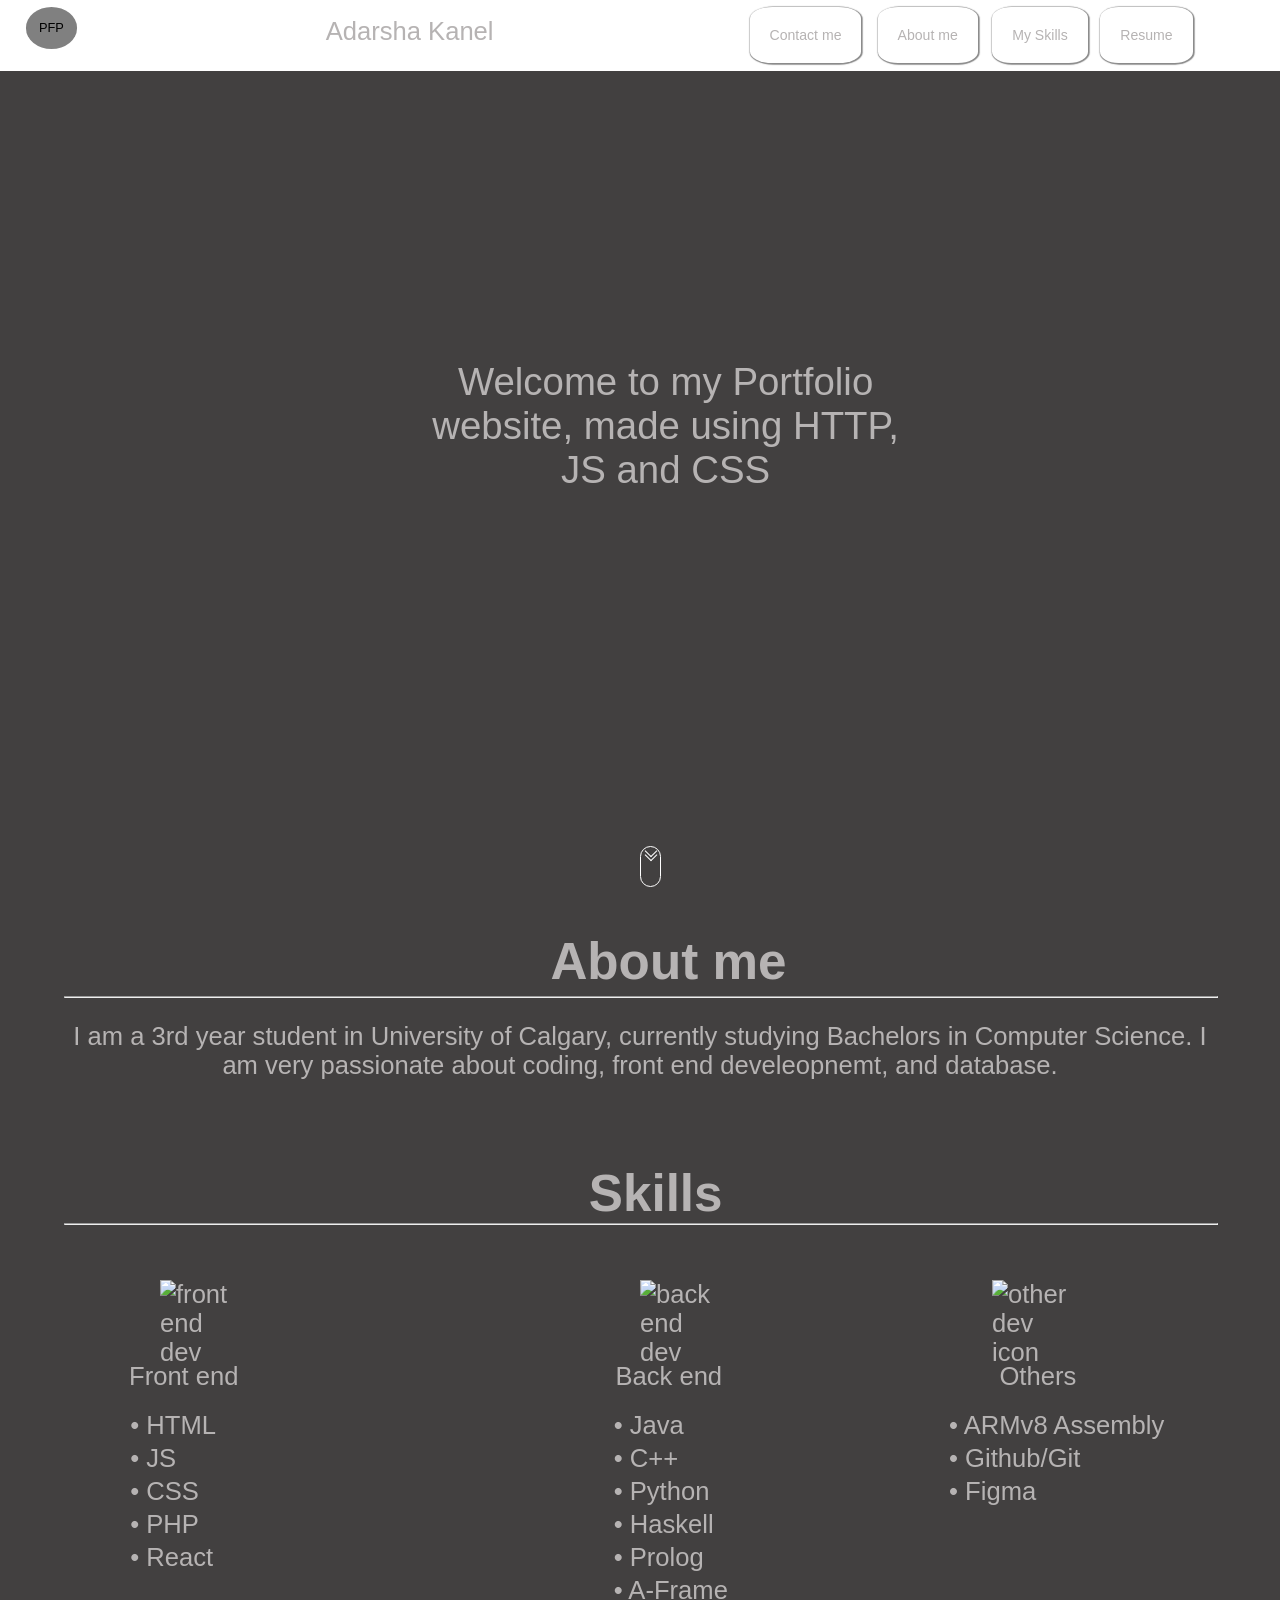
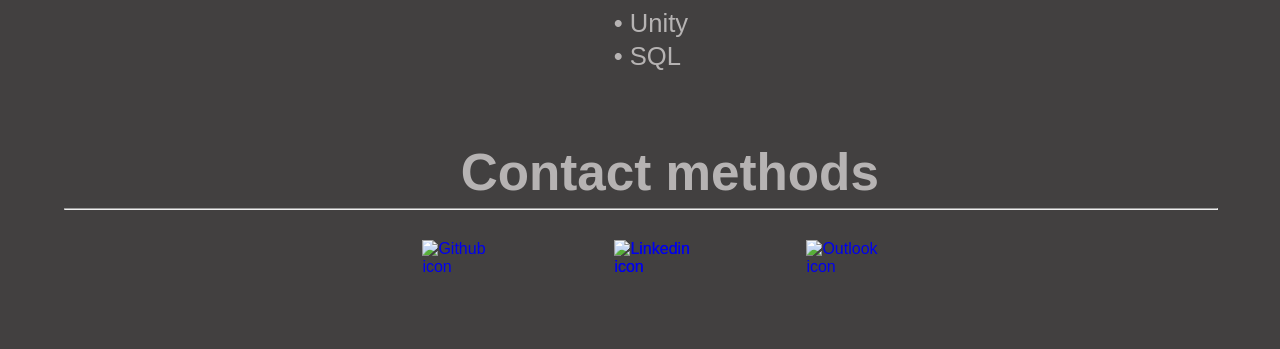
==== commit e264cc53: "commit" ====
--- a/index.html
+++ b/index.html
@@ -15,6 +15,9 @@
             <a href="#top" class="navi">
                 <div class="pfp"> PFP</div>
             </a>
+            <div class="name">
+                Adarsha Kanel
+            </div>
             <a href="#ct" class="navi">
                 <div class="header_icon1"> Contact me </div>
             </a>
@@ -27,9 +30,6 @@
             <a href="resume.pdf" class="navi" target="_blank">
                 <div class="header_icon4">Resume</div>
             </a>
-            <div class="name">
-                <p>Adarsha Kanel</p>
-            </div>
         </nav>
 
     </header>
--- a/styles.css
+++ b/styles.css
@@ -13,9 +13,13 @@
 
 body .navigator{
     font-size: 1vw;;
+    display: flex;
     width:100%;
+    /* height: 1000%; */
     background-color: white;
     padding: 2%;
+    /* display: flex; */
+    /* flex-basis: 200px; */
     text-align: center;
     justify-content: left;
 }
@@ -25,37 +29,33 @@
     padding: 0%;
     z-index: 2;
     width:100%;
-    height: 2%;;
+    top: -1%;
+    /* height: 2%;; */
     background-image:url(https://images.unsplash.com/photo-1547149600-a6cdf8fce60c?ixid=MnwxMjA3fDB8MHxwaG90by1wYWdlfHx8fGVufDB8fHx8&ixlib=rb-1.2.1&auto=format&fit=crop&w=634&q=80);
-    font-size: 1.1vw;
-}
-
+    font-size: 2vw;
+}
+
+.navigator .pfp{
+    position: absolute;
+    background-color: gray;
+    top: 20%;
+    padding: 1%;
+    border-radius: 50%;
+    transition: .5s ease-in-out;
+}
+
+.navigator .pfp:hover{
+    transform: scale(1.1);
+}
+
+.navigator .name{
+    width: 40%;
+    font-size: 2vw;
+}
 a{
     width: 10%;
     margin: 0 0 0 0;
 }
-
-.navigator .pfp{
-    position: absolute;
-    background-color: white;
-    top: 10%;
-    border-radius: 50%;
-    padding: 1.4% 1.4% 1.4% 1.4%;
-    transition: .5s ease-in-out;
-}
-
-.pfp:hover{
-    transform:scale(1.1);
-}
-
-.navigator .name{
-    position: absolute;
-    width: 20%;
-    top: -15%;
-    left: 20%;
-    font-size: 2vw;
-}
-
 
 .navigator .header_icon1, .navigator .header_icon2, .navigator .header_icon3, .navigator .header_icon4{
     font-size: 1.1vw;
@@ -64,27 +64,27 @@
     position: absolute;
     color: rgb(182, 179, 179);
     transition: .5s ease-in-out;
-    padding: 1.4% 1.9% 1.4% 1.9%;
+    padding: 1.5% 1.5% 1.5% 1.5%;
     border-radius: 20%;
-    margin: 0% 5% 0 0;
     box-shadow: 0.05vw 0.05vw 0.08vw 0.08vw #888888;
-    top: 5%;
+    top: 20%;
 }
 
 .navigator .header_icon1{
-    left: 76%;
-}
+    margin: 0 0 0 1.5%;
+}
+
 .navigator .header_icon2{
-    left: 57.5%;
-}
+    margin: 0 0 0 1.5%;
+}
+
 .navigator .header_icon3{
-    left: 67%;
+    margin: 0 0 0 .5%;
 }
 
 .navigator .header_icon4{
-    left: 86.5%;
-}
-
+    margin: 0 0% 0 -1%;
+}
 
 html {
     scroll-behavior: smooth;
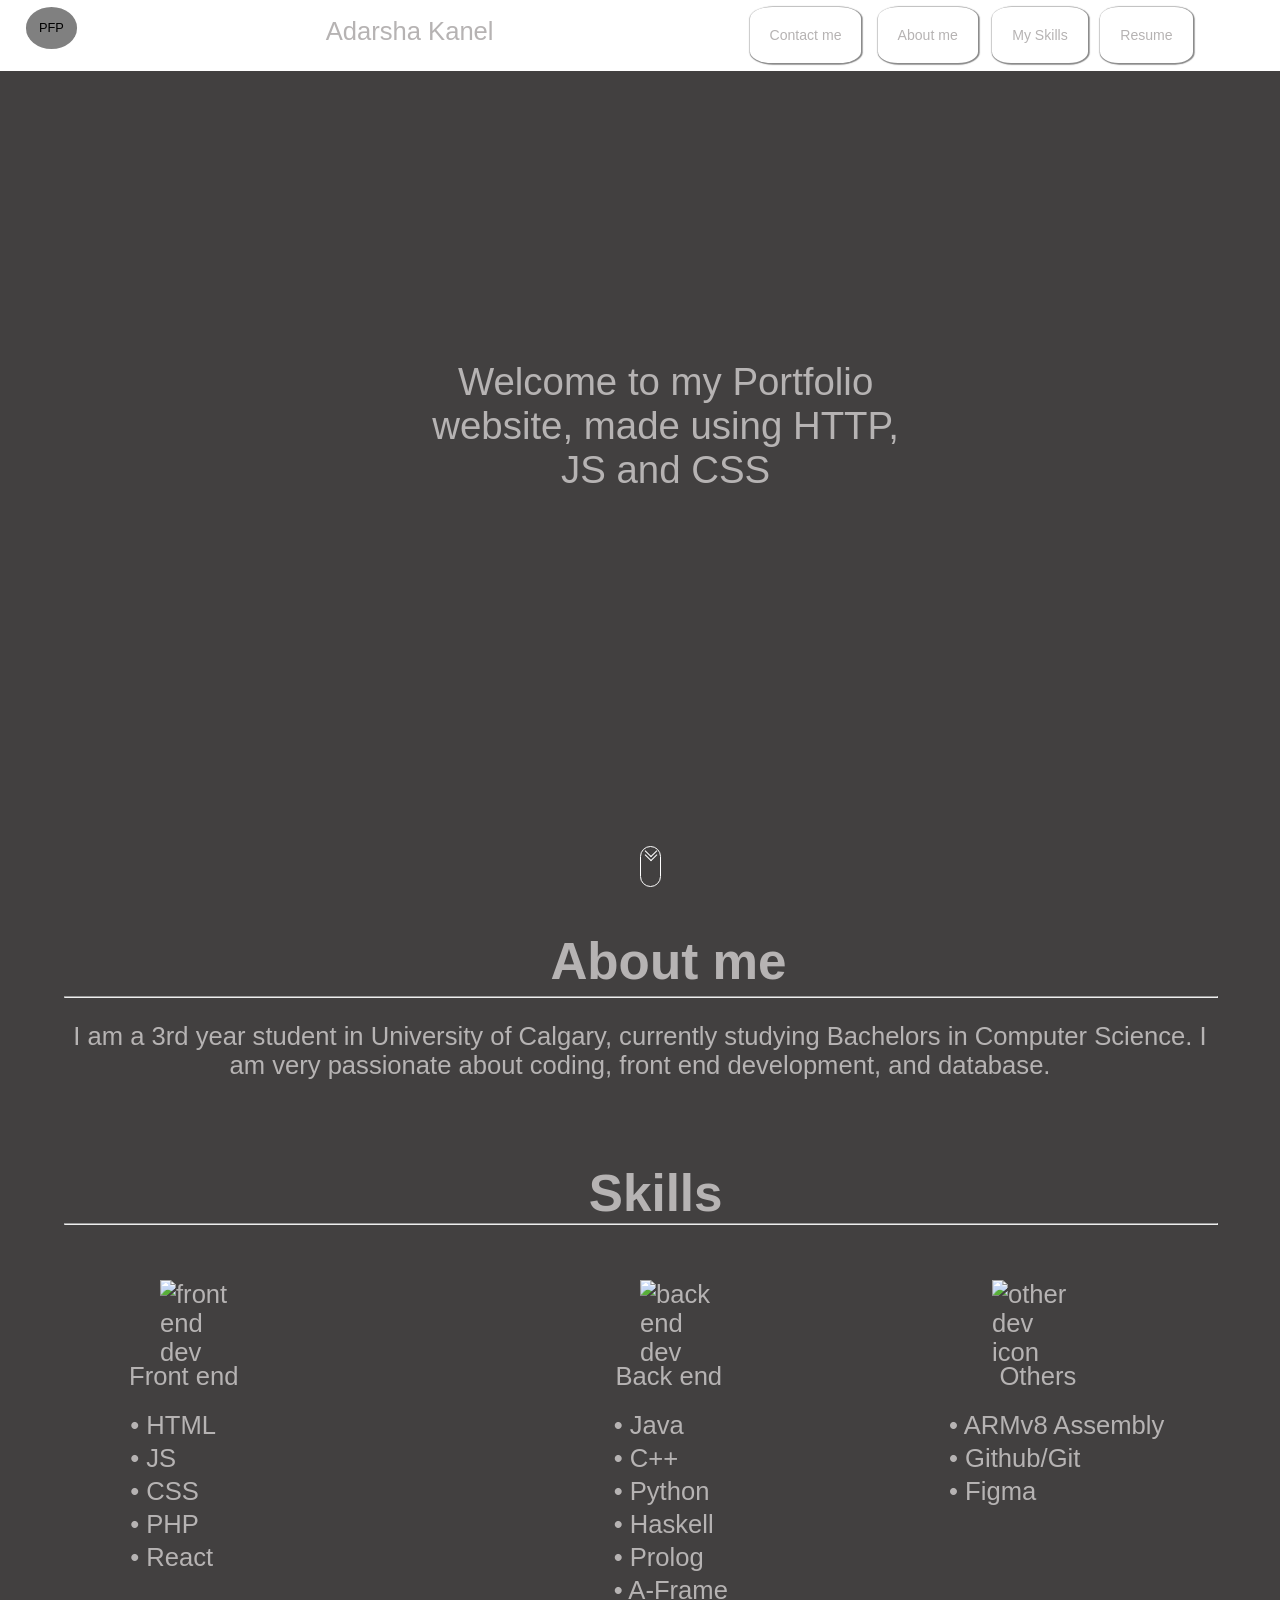
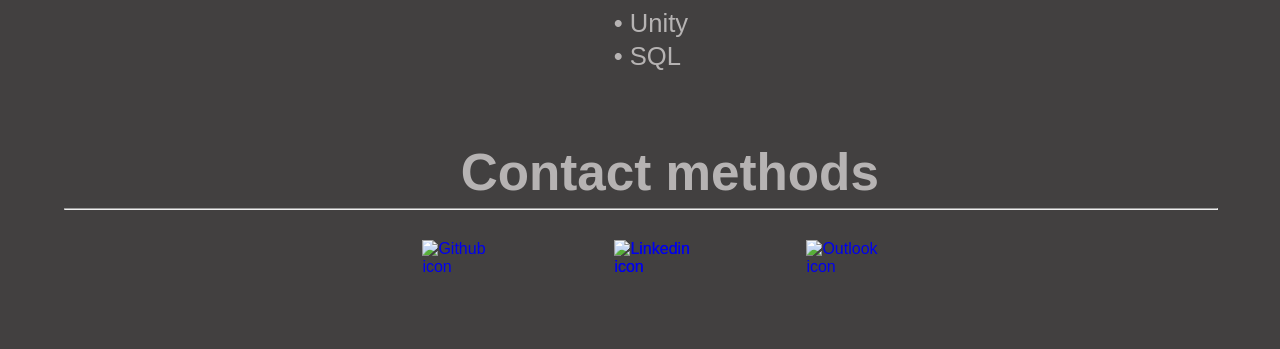
==== commit 9ede549e: "commit" ====
--- a/index.html
+++ b/index.html
@@ -43,7 +43,7 @@
         <p id="about_description">I am a 3rd year student in University of Calgary, currently studying
             Bachelors in Computer
             Science. I am very passionate about coding,
-            front end develeopnemt, and database.</p>
+            front end development, and database.</p>
         <h2 id="sk">Skills</h2>
         <hr id="line">
 
